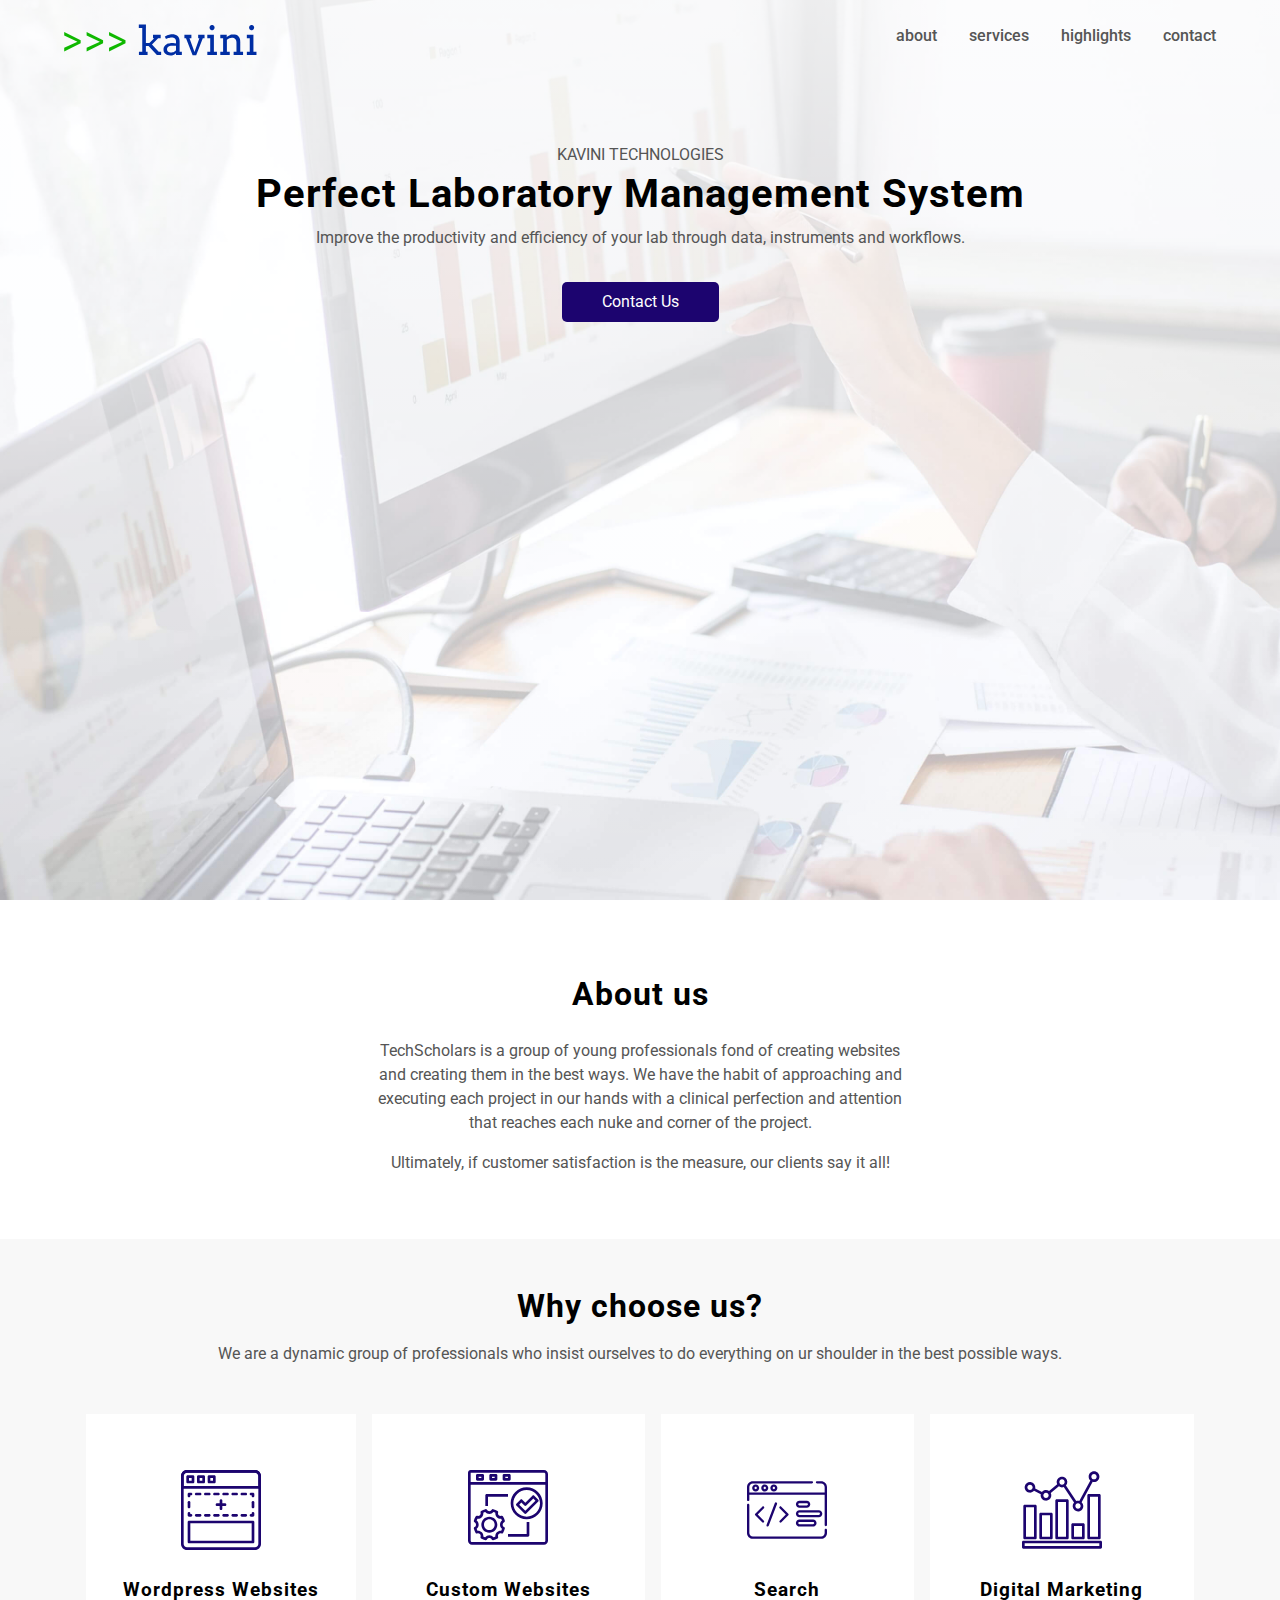
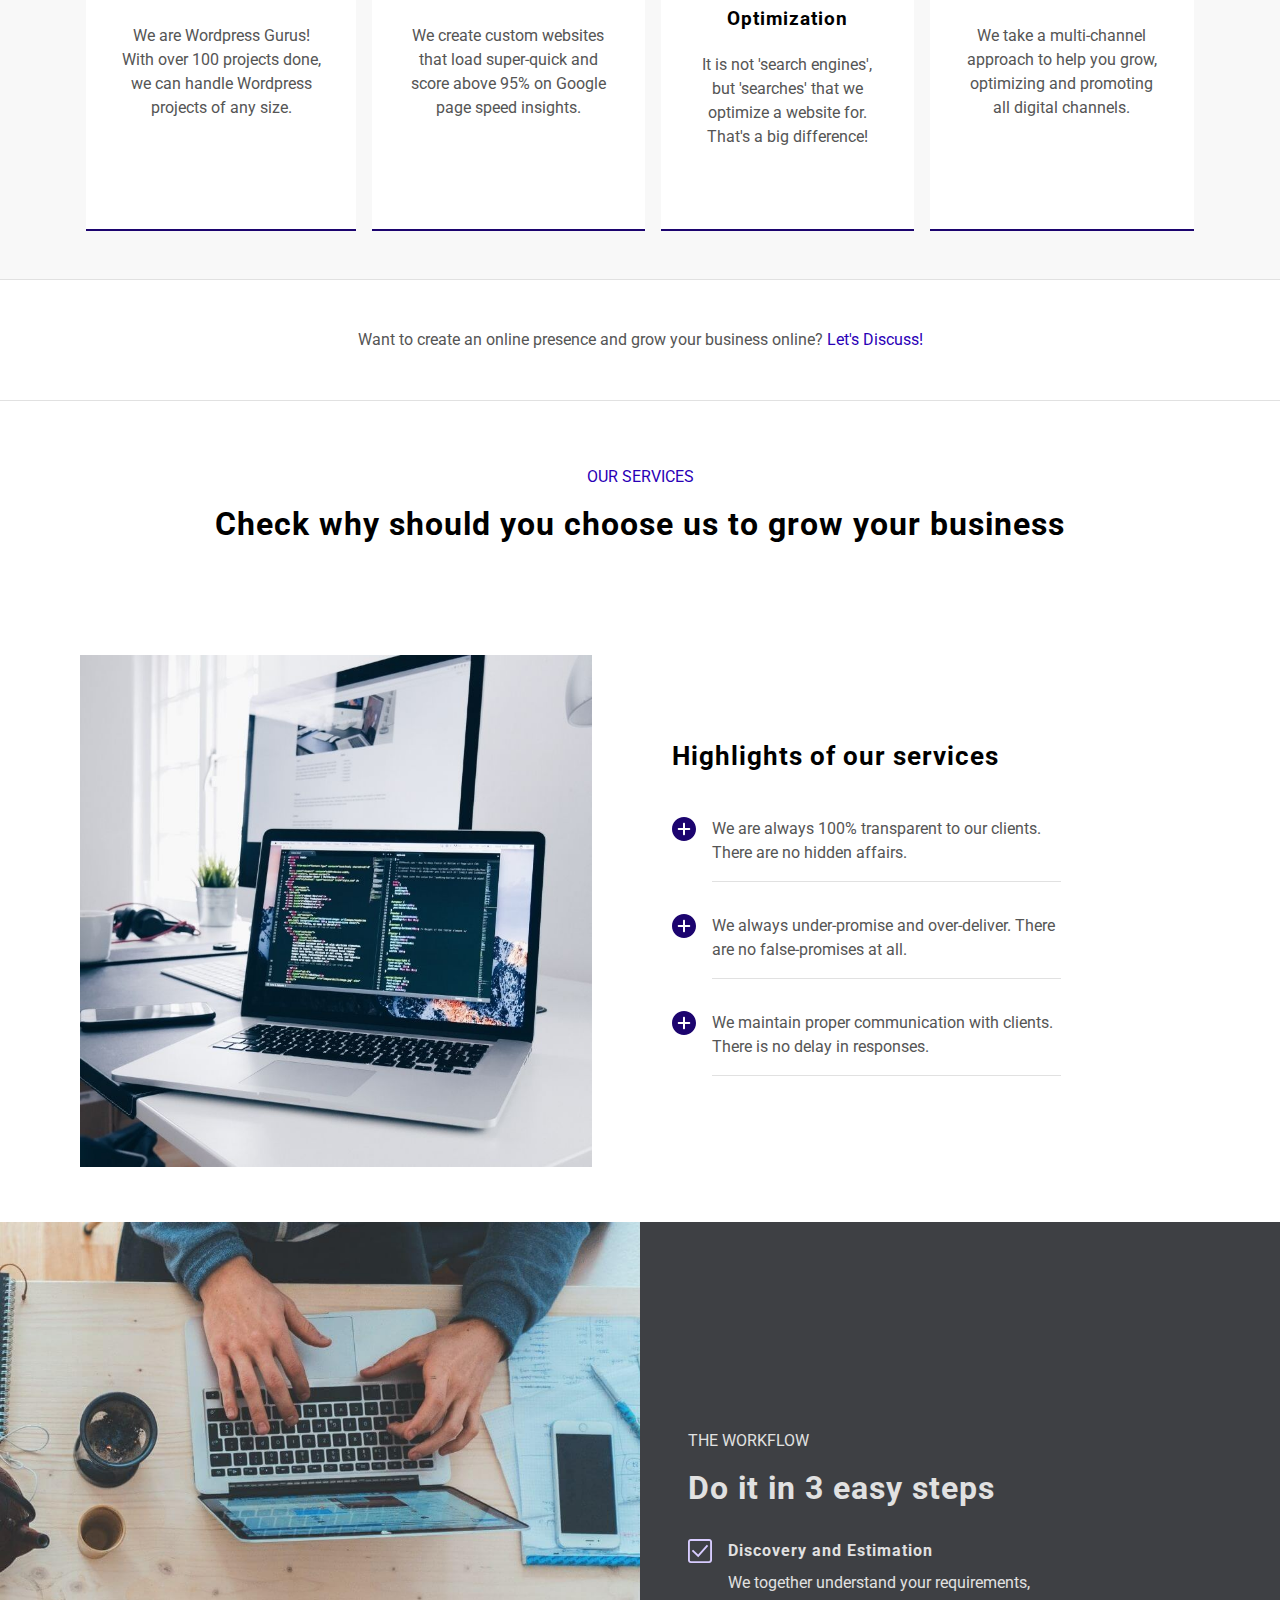
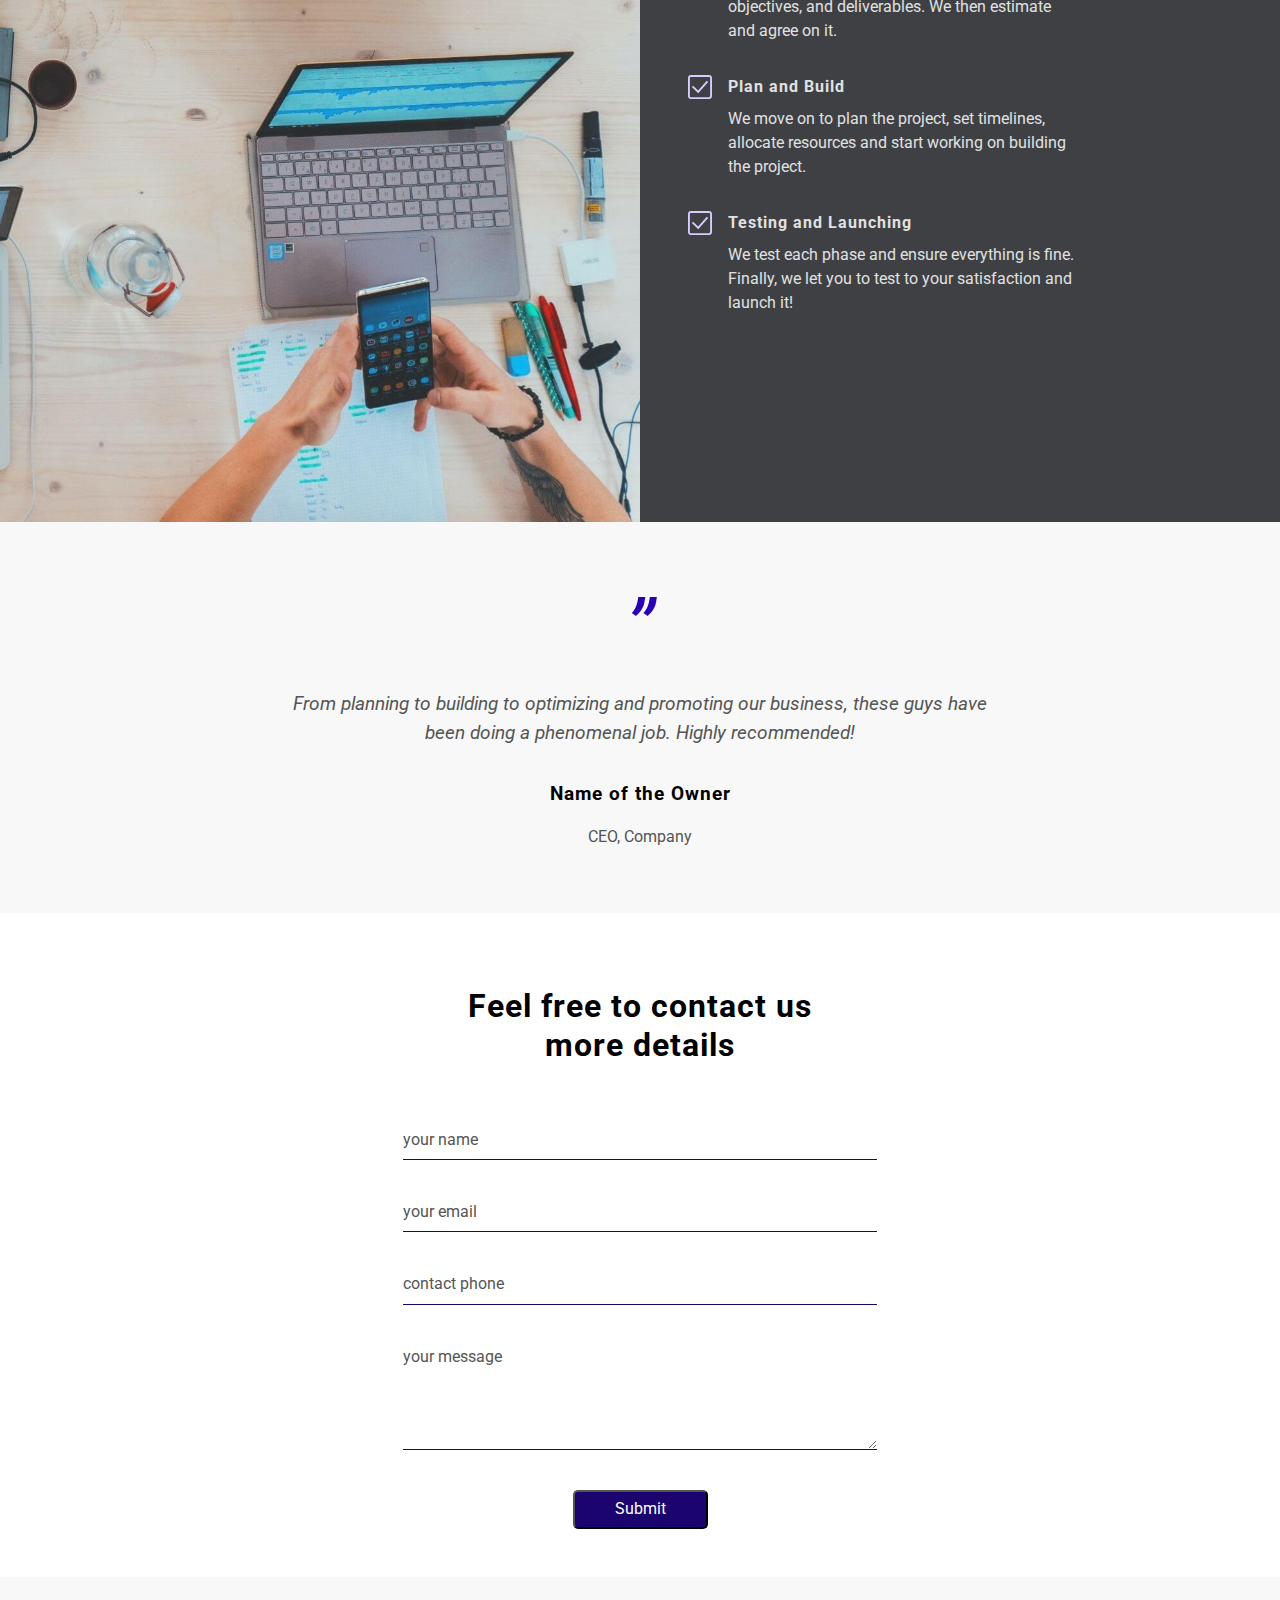
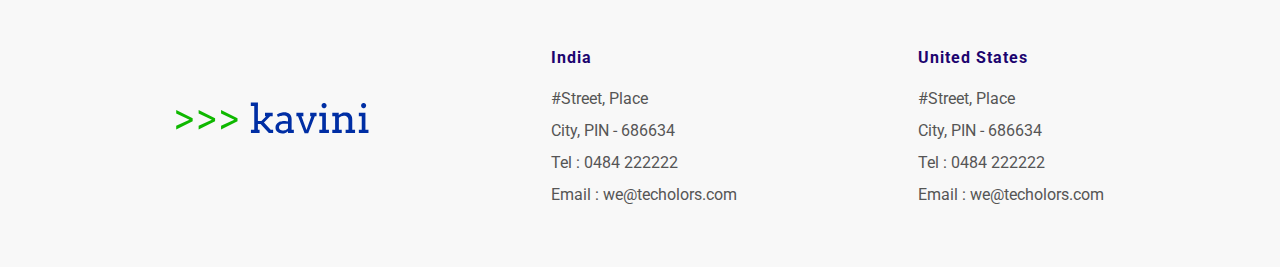
==== index.html @ f38c2461 "Add files via upload" ====
<!DOCTYPE html>
<html lang="en">

<head>
    <meta charset="UTF-8">
    <meta name="viewport" content="width=device-width, initial-scale=1.0">
    <link rel="stylesheet" href="./css/main.css">
    <title>TechScholrs - Your Digital Partner</title>
</head>

<body>
    <!-- Header Section -->
    <header>
        <!-- Navigation -->
        <div class="nav-container">
            <div class="logo">
                <img class="logo-img" src="./img/kavini-logo.svg"
                    alt="TechScholars - Your Perfect Partner for Digital Promotions">
            </div>
            <nav class="primary-nav">
                <ul class="primary-nav-list">
                    <li class="nav-item"><a href="#about" class="nav-link">about</a></li>
                    <li class="nav-item"><a href="#services" class="nav-link">services</a></li>
                    <li class="nav-item"><a href="#highlights" class="nav-link">highlights</a></li>
                    <li class="nav-item"><a href="#contact" class="nav-link">contact</a></li>
                </ul>
            </nav>
        </div>
        <!-- Navigation -->
        <!-- Banner Section -->
        <div class="banner">
            <div class="banner-text">
                <h1>Perfect Laboratory Management System</h1>
                <p class="banner-description">Improve the productivity and efficiency of your lab through data,
                    instruments and workflows.</p>
                <p class="banner-top-text">KAVINI TECHNOLOGIES</p>
            </div>
            <a href="#" class="btn btn-primary">Contact Us</a>
            </banner>
            <!-- Banner Section -->
    </header>
    <!-- Header Section  -->
    <section class="about" id="about">
        <h2>About us</h2>
        <p>TechScholars is a group of young professionals fond of creating websites and creating them in the best ways.
            We have the habit of approaching and executing each project in our hands with a clinical perfection and
            attention that reaches each nuke and corner of the project.</p>
        <p>Ultimately, if customer satisfaction is the measure, our clients say it all!</p>

    </section>
    <main class="main-section" id="services">
        <h2>Why choose us?</h2>
        <p>We are a dynamic group of professionals who insist ourselves to do everything on ur shoulder in the best
            possible ways.</p>
        <div class="features-wrapper">
            <div class="features-item">
                <img src="./img/wordpress-development.svg" class="icon-img" alt="">
                <h3>Wordpress Websites</h3>
                <p>We are Wordpress Gurus! With over 100 projects done, we can handle Wordpress projects of any size.
                </p>
            </div>
            <div class="features-item">
                <img src="./img/custom-websites.svg" class="icon-img" alt="">
                <h3>Custom Websites</h3>
                <p>We create custom websites that load super-quick and score above 95% on Google page speed insights.
                </p>
            </div>
            <div class="features-item">
                <img src="./img/seo.svg" class="icon-img" alt="">
                <h3>Search Optimization</h3>
                <p>It is not 'search engines', but 'searches' that we optimize a website for. That's a big difference!
                </p>
            </div>
            <div class="features-item">
                <img src="./img/digital-marketing.svg" class="icon-img" alt="">
                <h3>Digital Marketing</h3>
                <p>We take a multi-channel approach to help you grow, optimizing and promoting all digital channels.
                </p>
            </div>
        </div>
    </main>
    <section class="cta-simple">
        <p>Want to create an online presence and grow your business online? <a href="#">Let's Discuss!</a></p>
    </section>
    <section class="intro" id="highlights">
        <h2>Check why should you choose us to grow your business</h2>
        <p>Our Services</p>
    </section>
    <section class="intro-details">
        <div class="intro-image">
            <img src="./img/digital-services.jpg" alt="">
        </div>
        <div class="intro-list">
            <h3>Highlights of our services</h3>
            <div class="wrapper-list">
                <div class="wrapper-list-item-1">
                    <img src="./img/plus.svg" class="icon-img-plus" alt="">
                </div>
                <div class="wrapper-list-item-2">
                    <p>We are always 100% transparent to our clients. There are no hidden affairs.</p>
                </div>
            </div>
            <div class="wrapper-list">
                <div class="wrapper-list-item-1">
                    <img src="./img/plus.svg" class="icon-img-plus" alt="">
                </div>
                <div class="wrapper-list-item-2">
                    <p>We always under-promise and over-deliver. There are no false-promises at all.</p>
                </div>
            </div>
            <div class="wrapper-list">
                <div class="wrapper-list-item-1">
                    <img src="./img/plus.svg" class="icon-img-plus" alt="">
                </div>
                <div class="wrapper-list-item-2">
                    <p>We maintain proper communication with clients. There is no delay in responses.</p>
                </div>
            </div>
        </div>
    </section>
    <section class="wrapper">
        <div class="wrapper-item-1">
            <!--<img src="./img/biz3-home-scroll-section-bg.jpg" alt="">-->
        </div>
        <div class="wrapper-item-2">
            <div class="wrapper-head">
                <h2 class="wrapper-head-title">Do it in 3 easy steps</h2>
                <p class="wrapper-head-text">The Workflow</p>
            </div>
            <div class="wrapper-list">
                <div class="wrapper-list-item-1">
                    <img src="./img/checkbox.svg" class="icon-img-plus" alt="">
                </div>
                <div class="wrapper-list-item-2">
                    <h4>Discovery and Estimation</h4>
                    <p>We together understand your requirements, objectives, and deliverables. We then estimate and
                        agree on it.</p>
                </div>
            </div>
            <div class="wrapper-list">
                <div class="wrapper-list-item-1">
                    <img src="./img/checkbox.svg" class="icon-img-plus" alt="">
                </div>
                <div class="wrapper-list-item-2">
                    <h4>Plan and Build</h4>
                    <p>We move on to plan the project, set timelines, allocate resources and start working on building
                        the project. </p>
                </div>
            </div>
            <div class="wrapper-list">
                <div class="wrapper-list-item-1">
                    <img src="./img/checkbox.svg" class="icon-img-plus" alt="">
                </div>
                <div class="wrapper-list-item-2">
                    <h4>Testing and Launching</h4>
                    <p>We test each phase and ensure everything is fine. Finally, we let you to test to your
                        satisfaction and launch it!</p>
                </div>
            </div>
        </div>
    </section>
    <section class="testimonials">
        <blockquote>From planning to building to optimizing and promoting our business, these guys have been doing a
            phenomenal job. Highly recommended!</blockquote>
        <h5 class="testimonial-author">Name of the Owner</h5>
        <p class="author-position">CEO, Company</p>
    </section>
    <section class="contact-form-wrapper" id="contact">
        <h2>Feel free to contact us <br> more details</h2>
        <form class="contact-form" action="#" method="POST" autocomplete="off">
            <div class="input-group">
                <input type="text" id="name" required>
                <label for="name">your name</label>
            </div>
            <div class="input-group">
                <input type="email" id="email" required>
                <label for="email">your email</label>
            </div>
            <div class="input-group">
                <input type="tel" id="phone" required>
                <label for="phone">contact phone</label>
            </div>
            <div class="input-group">
                <textarea name="message" id="message" cols="30" rows="5"></textarea>
                <label for="message">your message</label>
            </div>
            <div class="submit-section">
                <button class="btn btn-primary" type="submit">Submit</button>
            </div>

        </form>
    </section>
    <footer>
        <div class="footer-wrapper">
            <div class="footer-column-1">
                <img src="/img/kavini-logo.svg" alt="TechScholars Logo">
            </div>
            <div class="footer-column-2">
                <h4>India</h4>
                <p>#Street, Place</p>
                <p>City, PIN - 686634</p>
                <p>Tel : 0484 222222</p>
                <p>Email : we@techolors.com</p>
            </div>
            <div class="footer-column-3">
                <h4>United States</h4>
                <p>#Street, Place</p>
                <p>City, PIN - 686634</p>
                <p>Tel : 0484 222222</p>
                <p>Email : we@techolors.com</p>
            </div>
        </div>
    </footer>
</body>

</html>
---- css/main.css ----
@charset "UTF-8";
/*! normalize.css v8.0.1 | MIT License | github.com/necolas/normalize.css */
/* Document
   ========================================================================== */
/**
 * 1. Correct the line height in all browsers.
 * 2. Prevent adjustments of font size after orientation changes in iOS.
 */
@import url('https://fonts.googleapis.com/css2?family=Roboto:wght@300;400;500;700;900&display=swap" rel="stylesheet');

html {
  line-height: 1.15;
  /* 1 */
  -webkit-text-size-adjust: 100%;
  /* 2 */
}

/* Sections
     ========================================================================== */
/**
   * Remove the margin in all browsers.
   */
body {
  margin: 0;
}

/**
   * Render the `main` element consistently in IE.
   */
main {
  display: block;
}

/**
   * Correct the font size and margin on `h1` elements within `section` and
   * `article` contexts in Chrome, Firefox, and Safari.
   */
h1 {
  font-size: 2em;
  margin: 0.67em 0;
}

/* Grouping content
     ========================================================================== */
/**
   * 1. Add the correct box sizing in Firefox.
   * 2. Show the overflow in Edge and IE.
   */
hr {
  -webkit-box-sizing: content-box;
  box-sizing: content-box;
  /* 1 */
  height: 0;
  /* 1 */
  overflow: visible;
  /* 2 */
}

/**
   * 1. Correct the inheritance and scaling of font size in all browsers.
   * 2. Correct the odd `em` font sizing in all browsers.
   */
pre {
  font-family: monospace, monospace;
  /* 1 */
  font-size: 1em;
  /* 2 */
}

/* Text-level semantics
     ========================================================================== */
/**
   * Remove the gray background on active links in IE 10.
   */
a {
  background-color: transparent;
}

/**
   * 1. Remove the bottom border in Chrome 57-
   * 2. Add the correct text decoration in Chrome, Edge, IE, Opera, and Safari.
   */
abbr[title] {
  border-bottom: none;
  /* 1 */
  text-decoration: underline;
  /* 2 */
  -webkit-text-decoration: underline dotted;
  text-decoration: underline dotted;
  /* 2 */
}

/**
   * Add the correct font weight in Chrome, Edge, and Safari.
   */
b,
strong {
  font-weight: bolder;
}

/**
   * 1. Correct the inheritance and scaling of font size in all browsers.
   * 2. Correct the odd `em` font sizing in all browsers.
   */
code,
kbd,
samp {
  font-family: monospace, monospace;
  /* 1 */
  font-size: 1em;
  /* 2 */
}

/**
   * Add the correct font size in all browsers.
   */
small {
  font-size: 80%;
}

/**
   * Prevent `sub` and `sup` elements from affecting the line height in
   * all browsers.
   */
sub,
sup {
  font-size: 75%;
  line-height: 0;
  position: relative;
  vertical-align: baseline;
}

sub {
  bottom: -0.25em;
}

sup {
  top: -0.5em;
}

/* Embedded content
     ========================================================================== */
/**
   * Remove the border on images inside links in IE 10.
   */
img {
  border-style: none;
}

/* Forms
     ========================================================================== */
/**
   * 1. Change the font styles in all browsers.
   * 2. Remove the margin in Firefox and Safari.
   */
button,
input,
optgroup,
select,
textarea {
  font-family: inherit;
  /* 1 */
  font-size: 100%;
  /* 1 */
  line-height: 1.15;
  /* 1 */
  margin: 0;
  /* 2 */
}

/**
   * Show the overflow in IE.
   * 1. Show the overflow in Edge.
   */
button,
input {
  /* 1 */
  overflow: visible;
}

/**
   * Remove the inheritance of text transform in Edge, Firefox, and IE.
   * 1. Remove the inheritance of text transform in Firefox.
   */
button,
select {
  /* 1 */
  text-transform: none;
}

/**
   * Correct the inability to style clickable types in iOS and Safari.
   */
button,
[type="button"],
[type="reset"],
[type="submit"] {
  -webkit-appearance: button;
}

/**
   * Remove the inner border and padding in Firefox.
   */
button::-moz-focus-inner,
[type="button"]::-moz-focus-inner,
[type="reset"]::-moz-focus-inner,
[type="submit"]::-moz-focus-inner {
  border-style: none;
  padding: 0;
}

/**
   * Restore the focus styles unset by the previous rule.
   */
button:-moz-focusring,
[type="button"]:-moz-focusring,
[type="reset"]:-moz-focusring,
[type="submit"]:-moz-focusring {
  outline: 1px dotted ButtonText;
}

/**
   * Correct the padding in Firefox.
   */
fieldset {
  padding: 0.35em 0.75em 0.625em;
}

/**
   * 1. Correct the text wrapping in Edge and IE.
   * 2. Correct the color inheritance from `fieldset` elements in IE.
   * 3. Remove the padding so developers are not caught out when they zero out
   *    `fieldset` elements in all browsers.
   */
legend {
  -webkit-box-sizing: border-box;
  box-sizing: border-box;
  /* 1 */
  color: inherit;
  /* 2 */
  display: table;
  /* 1 */
  max-width: 100%;
  /* 1 */
  padding: 0;
  /* 3 */
  white-space: normal;
  /* 1 */
}

/**
   * Add the correct vertical alignment in Chrome, Firefox, and Opera.
   */
progress {
  vertical-align: baseline;
}

/**
   * Remove the default vertical scrollbar in IE 10+.
   */
textarea {
  overflow: auto;
}

/**
   * 1. Add the correct box sizing in IE 10.
   * 2. Remove the padding in IE 10.
   */
[type="checkbox"],
[type="radio"] {
  -webkit-box-sizing: border-box;
  box-sizing: border-box;
  /* 1 */
  padding: 0;
  /* 2 */
}

/**
   * Correct the cursor style of increment and decrement buttons in Chrome.
   */
[type="number"]::-webkit-inner-spin-button,
[type="number"]::-webkit-outer-spin-button {
  height: auto;
}

/**
   * 1. Correct the odd appearance in Chrome and Safari.
   * 2. Correct the outline style in Safari.
   */
[type="search"] {
  -webkit-appearance: textfield;
  /* 1 */
  outline-offset: -2px;
  /* 2 */
}

/**
   * Remove the inner padding in Chrome and Safari on macOS.
   */
[type="search"]::-webkit-search-decoration {
  -webkit-appearance: none;
}

/**
   * 1. Correct the inability to style clickable types in iOS and Safari.
   * 2. Change font properties to `inherit` in Safari.
   */
::-webkit-file-upload-button {
  -webkit-appearance: button;
  /* 1 */
  font: inherit;
  /* 2 */
}

/* Interactive
     ========================================================================== */
/*
   * Add the correct display in Edge, IE 10+, and Firefox.
   */
details {
  display: block;
}

/*
   * Add the correct display in all browsers.
   */
summary {
  display: list-item;
}

/* Misc
     ========================================================================== */
/**
   * Add the correct display in IE 10+.
   */
template {
  display: none;
}

/**
   * Add the correct display in IE 10.
   */
[hidden] {
  display: none;
}

* {
  -webkit-box-sizing: border-box;
  box-sizing: border-box;
}

img {
  max-width: 100%;
}

.icon-img {
  max-width: 5em;
}

.icon-img-plus {
  max-width: 24px;
}

a {
  text-decoration: none;
  color: #2a00b6;
}

a:hover,
a:focus {
  color: #ff5605;
}

q,
blockquote {
  quotes: "“" "”";
  /* one pair */
  /* OR */
  quotes: "“" "”" "‘" "’";
  /* two pairs */
}

body {
  color: #555555;
  font-family: "Roboto", sans-serif;
  font-size: 1em;
  font-weight: 400;
  line-height: 1.5;
}

h1 {
  color: #000000;
  font-size: 2rem;
  font-weight: 700;
  letter-spacing: 1px;
  line-height: 1.2;
}

h2 {
  color: #000000;
  font-size: 2rem;
  font-weight: 700;
  letter-spacing: 1px;
  line-height: 1.2;
}

h3 {
  color: #000000;
  font-size: 1.2rem;
  font-weight: 700;
  letter-spacing: 1px;
  line-height: 1.5;
}

h4 {
  color: #000000;
  font-size: 1rem;
  font-weight: 700;
  letter-spacing: 1px;
  line-height: 1.5;
  letter-spacing: 1;
  color: #E1E1E1;
}

h5 {
  color: #000000;
  font-size: 1.2rem;
  font-weight: 700;
  letter-spacing: 1px;
  line-height: 1.5;
  margin-bottom: 0;
}

.intro-list h3 {
  color: #000000;
  font-size: 1.6rem;
  font-weight: 700;
  letter-spacing: 1px;
  line-height: 1.5;
}

blockquote {
  font-size: 1.2rem;
  font-style: italic;
}

@media (min-width: 1100px) {
  h1 {
    color: #000000;
    font-size: 2.5rem;
    font-weight: 700;
    letter-spacing: 1px;
    line-height: 1.2;
  }
}

.nav-container {
  width: 95%;
  margin: auto;
  padding: 2em 0;
  display: -webkit-box;
  display: -ms-flexbox;
  display: flex;
  -webkit-box-orient: vertical;
  -webkit-box-direction: normal;
  -ms-flex-direction: column;
  flex-direction: column;
  -webkit-box-pack: justify;
  -ms-flex-pack: justify;
  justify-content: space-between;
  -ms-flex-wrap: wrap;
  flex-wrap: wrap;
}

.logo {
  margin: auto;
  margin-bottom: 1em;
}

.primary-nav {
  margin: auto;
}

.primary-nav-list {
  margin: 0;
  padding: 0;
  list-style: none;
  display: -webkit-box;
  display: -ms-flexbox;
  display: flex;
}

.nav-item+.nav-item {
  margin-left: 2em;
}

.nav-link:link {
  color: #555555;
  font-weight: 500;
  -webkit-transition: 500ms;
  transition: 500ms;
}

.nav-link:hover,
.nav-link:focus {
  color: #1c046f;
  padding-bottom: 0.2em;
  border-bottom: 3px solid #1c046f;
}

@media (min-width: 800px) {
  .nav-container {
    width: 90%;
    margin: auto;
    padding: 1em 0;
    display: -webkit-box;
    display: -ms-flexbox;
    display: flex;
    -webkit-box-orient: horizontal;
    -webkit-box-direction: normal;
    -ms-flex-direction: row;
    flex-direction: row;
    -webkit-box-pack: justify;
    -ms-flex-pack: justify;
    justify-content: space-between;
  }

  .logo {
    margin: 0;
    margin-bottom: 1em;
  }

  .primary-nav {
    margin: 0;
  }
}

@media (min-width: 1100px) {
  .nav-container {
    width: 90%;
    margin: auto;
    padding: 1.5em 0 0 0;
    display: -webkit-box;
    display: -ms-flexbox;
    display: flex;
    -webkit-box-orient: horizontal;
    -webkit-box-direction: normal;
    -ms-flex-direction: row;
    flex-direction: row;
    -webkit-box-pack: justify;
    -ms-flex-pack: justify;
    justify-content: space-between;
  }

  .logo {
    margin: 0;
    margin-bottom: 1em;
  }
}

footer {
  background-color: #F8F8F8;
}

footer h4 {
  color: #1c046f;
}

footer p {
  line-height: 1;
}

.footer-wrapper {
  width: 80%;
  margin: 0 auto;
  padding: 3em;
  display: -webkit-box;
  display: -ms-flexbox;
  display: flex;
  -webkit-box-pack: justify;
  -ms-flex-pack: justify;
  justify-content: space-between;
}

.footer-column-1 {
  -ms-flex-item-align: center;
  -ms-grid-row-align: center;
  align-self: center;
}

.btn-primary {
  background: #1c046f;
  border-radius: 5px;
  color: white;
  display: inline-block;
  padding: 0.5em 2.5em;
  -webkit-transition: 500ms;
  transition: 500ms;
}

.btn-primary:link {
  cursor: pointer;
  text-decoration: none;
}

.btn-primary:hover,
.btn-primary:focus {
  background-color: #2a00b6;
  font-weight: 700;
  color: white;
}

.testimonials {
  background-color: #F8F8F8;
  margin: auto;
  padding: 3em;
  text-align: center;
}

blockquote {
  width: 60%;
  margin: auto;
}

blockquote::before {
  content: '\201d';
  color: #2a00b6;
  font-size: 5rem;
  display: block;
}

.input-group {
  width: 100%;
  margin: 2em auto;
  display: -webkit-box;
  display: -ms-flexbox;
  display: flex;
  -webkit-box-orient: vertical;
  -webkit-box-direction: normal;
  -ms-flex-direction: column;
  flex-direction: column;
  position: relative;
}

.input-group input,
.input-group textarea {
  border: none;
  color: #1c046f;
  font-family: inherit;
  padding: 0.4em 0.5em;
  margin-bottom: 0.5em;
  border-bottom: 1px solid #1c046f;
  outline: none;
}

.input-group label {
  color: #555555;
  position: absolute;
  top: 0;
  -webkit-transition: 0.7s ease-in-out;
  transition: 0.7s ease-in-out;
}

.input-group input:focus~label,
.input-group textarea:focus~label {
  color: #1c046f;
  position: absolute;
  top: -2em;
  font-size: 0.8em;
}

.submit-section {
  text-align: center;
}

@media (min-width: 800px) {
  .input-group {
    width: 60%;
  }
}

@media (min-width: 1100px) {
  .input-group {
    width: 40%;
  }
}

header {
  background: -webkit-gradient(linear, left top, left bottom, from(rgba(255, 255, 255, 0.749)), to(rgba(211, 211, 211, 0))), url(../img/analysis.jpg);
  background: linear-gradient(rgba(255, 255, 255, 0.749), rgba(211, 211, 211, 0)), url(../img/analysis.jpg);
  background-size: cover;
  background-position: top;
  height: 100vh;
}

.banner {
  padding: 3em 2em;
  text-align: center;
}

.banner-text {
  display: -webkit-box;
  display: -ms-flexbox;
  display: flex;
  -webkit-box-orient: vertical;
  -webkit-box-direction: normal;
  -ms-flex-direction: column;
  flex-direction: column;
  /*-webkit-box-pack: start;
  -ms-flex-pack: start;
  justify-content: flex-start;*/
}

.banner-text h1 {
  margin: 0 0 0.2em 0;
}

.banner-description {
  margin: 0 0 2em 0;
}

.banner-top-text {
  margin: 0 0 0.2em 0;
  -webkit-box-ordinal-group: 0;
  -ms-flex-order: -1;
  order: -1;
  text-transform: uppercase;
}

.about {
  margin: auto;
  width: 90%;
  padding: 3em;
  text-align: center;
}

.main-section {
  background-color: #F8F8F8;
  padding: 3em 1em;
  text-align: center;
}

.main-section h2 {
  margin: 0;
}

.main-section p {
  margin-bottom: 3em;
}

.features-item {
  background-color: white;
  border-bottom: #1c046f 2px solid;
  padding: 3.5em 2em 2em;
}

.cta-simple {
  border-style: solid;
  border-width: 1px 0 1px 0;
  border-color: #E1E1E1;
  padding: 2em;
  text-align: center;
}

.intro {
  display: -webkit-box;
  display: -ms-flexbox;
  display: flex;
  -webkit-box-orient: vertical;
  -webkit-box-direction: normal;
  -ms-flex-direction: column;
  flex-direction: column;
  padding: 4em 2em;
  text-align: center;
}

.intro h2 {
  margin: 0;
}

.intro p {
  -webkit-box-ordinal-group: 0;
  -ms-flex-order: -1;
  order: -1;
  text-transform: uppercase;
  margin: 0 0 1em 0;
  color: #2a00b6;
}

.intro-list {
  padding: 1em 0;
}

.intro-details {
  display: -webkit-box;
  display: -ms-flexbox;
  display: flex;
  -webkit-box-orient: vertical;
  -webkit-box-direction: normal;
  -ms-flex-direction: column;
  flex-direction: column;
  padding: 2em;
}

.wrapper-list {
  display: -webkit-box;
  display: -ms-flexbox;
  display: flex;
  -webkit-box-align: start;
  -ms-flex-align: start;
  align-items: flex-start;
}

.wrapper-list-item-1 {
  padding: 1em;
}

.wrapper-list-item-2 {
  padding: 1em;
}

.wrapper-list-item-2 h4 {
  margin: 0 0 0.5em 0;
}

.wrapper-list-item-2 p {
  margin: 0;
}

.wrapper-list-item-2 ::after {
  content: '';
  display: block;
  background-color: #E1E1E1;
  height: 1px;
  margin-top: 1em;
  width: 100%;
}

.wrapper {
  background-color: #3E4044;
  color: #E1E1E1;
  display: -webkit-box;
  display: -ms-flexbox;
  display: flex;
  -webkit-box-orient: vertical;
  -webkit-box-direction: normal;
  -ms-flex-direction: column;
  flex-direction: column;
  height: 100%;
}

.wrapper .wrapper-list-item-2 ::after {
  display: none;
}

.wrapper-item-1 {
  height: 100vh;
  width: 100%;
  background-image: url(../img/web-design-process.jpg);
  background-size: cover;
}

.wrapper-item-2 {
  width: 100%;
  padding: 2em;
  height: 100%;
}

.wrapper-head {
  display: -webkit-box;
  display: -ms-flexbox;
  display: flex;
  -webkit-box-orient: vertical;
  -webkit-box-direction: normal;
  -ms-flex-direction: column;
  flex-direction: column;
  text-align: center;
  margin-bottom: 0.5em;
}

.wrapper-head h2 {
  color: #E1E1E1;
  margin: 0;
}

.wrapper-head p {
  -webkit-box-ordinal-group: 0;
  -ms-flex-order: -1;
  order: -1;
  text-transform: uppercase;
}

.contact-form-wrapper {
  padding: 3em;
}

.contact-form-wrapper h2 {
  text-align: center;
  margin-bottom: 2em;
}

@media (min-width: 800px) {
  .about {
    width: 60%;
  }

  .features-wrapper {
    display: -webkit-box;
    display: -ms-flexbox;
    display: flex;
    -webkit-box-pack: space-evenly;
    -ms-flex-pack: space-evenly;
    justify-content: space-evenly;
  }

  .features-item {
    margin: 0 0.5em;
  }

  .intro-details {
    -webkit-box-orient: horizontal;
    -webkit-box-direction: normal;
    -ms-flex-direction: row;
    flex-direction: row;
    -webkit-box-align: center;
    -ms-flex-align: center;
    align-items: center;
    padding: 0 2em;
  }

  .intro-details h3 {
    margin: 0 0 1em 0;
  }

  .intro-image {
    width: 50%;
    padding: 1em;
  }

  .intro-list {
    padding: 0 2em;
    width: 50%;
  }

  .wrapper-list-item-1 {
    padding: 1em 0;
  }

  .wrapper-list-item-2 {
    padding: 1em;
    width: 70%;
  }

  .wrapper {
    -webkit-box-orient: horizontal;
    -webkit-box-direction: normal;
    -ms-flex-direction: row;
    flex-direction: row;
    -webkit-box-align: center;
    -ms-flex-align: center;
    align-items: center;
  }

  .wrapper-head {
    text-align: left;
    margin-bottom: 1em;
  }

  .wrapper-item-1 {
    padding: 0;
    width: 50%;
  }

  .wrapper-item-2 {
    width: 50%;
  }
}

@media (min-width: 1100px) {
  .banner {
    padding: 4em 2em;
  }

  .about {
    width: 50%;
  }

  .features-wrapper {
    width: 90%;
    margin: 0 auto;
  }

  .intro-image {
    padding: 3em;
  }

  .wrapper-item-2 {
    padding: 3em;
  }
}

/*# sourceMappingURL=main.css.map */
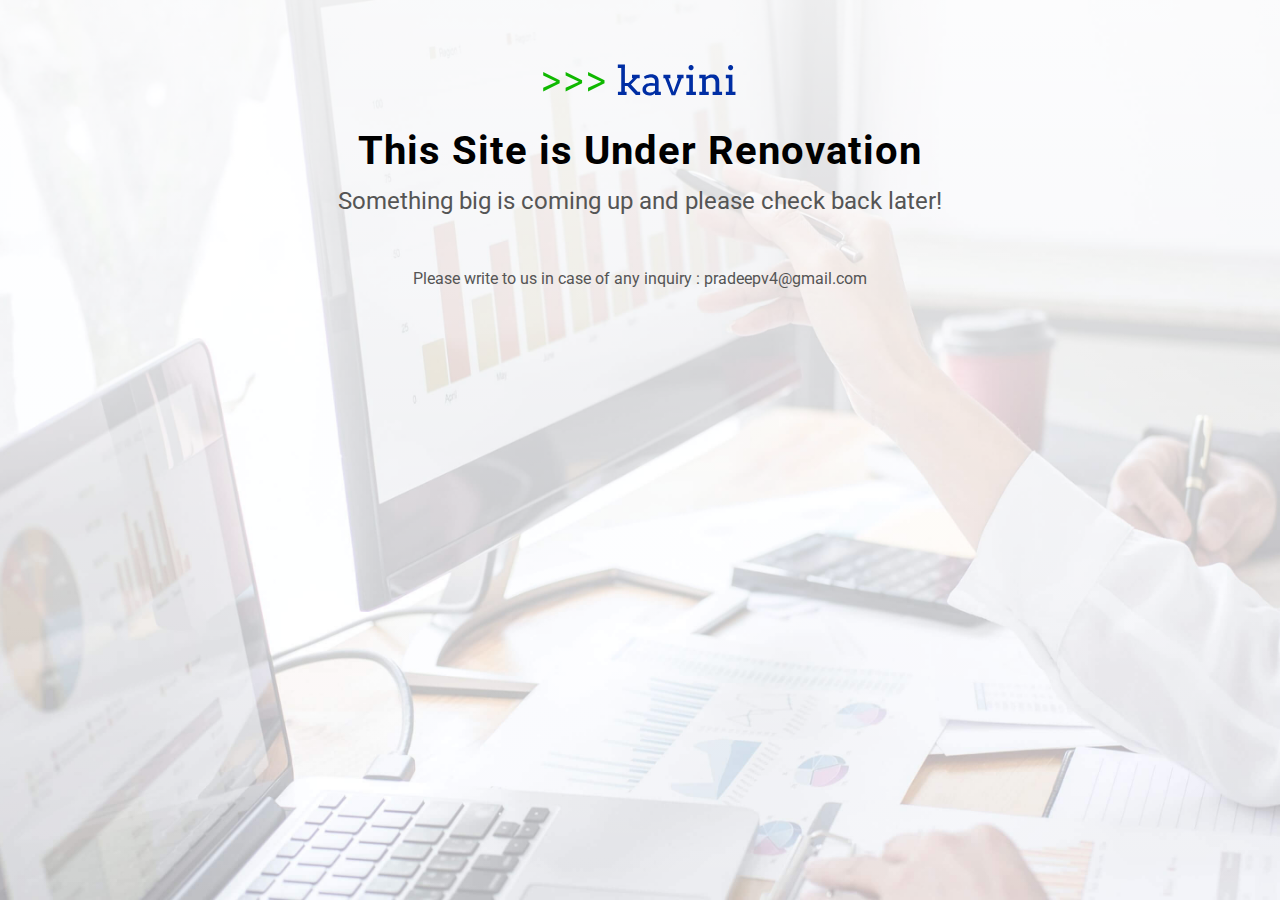
==== commit 11584129: "Add files via upload" ====
--- a/index.html
+++ b/index.html
@@ -5,212 +5,23 @@
     <meta charset="UTF-8">
     <meta name="viewport" content="width=device-width, initial-scale=1.0">
     <link rel="stylesheet" href="./css/main.css">
-    <title>TechScholrs - Your Digital Partner</title>
+    <title>KAVINI LIMS</title>
 </head>
 
 <body>
     <!-- Header Section -->
     <header>
-        <!-- Navigation -->
-        <div class="nav-container">
-            <div class="logo">
-                <img class="logo-img" src="./img/kavini-logo.svg"
-                    alt="TechScholars - Your Perfect Partner for Digital Promotions">
-            </div>
-            <nav class="primary-nav">
-                <ul class="primary-nav-list">
-                    <li class="nav-item"><a href="#about" class="nav-link">about</a></li>
-                    <li class="nav-item"><a href="#services" class="nav-link">services</a></li>
-                    <li class="nav-item"><a href="#highlights" class="nav-link">highlights</a></li>
-                    <li class="nav-item"><a href="#contact" class="nav-link">contact</a></li>
-                </ul>
-            </nav>
-        </div>
-        <!-- Navigation -->
         <!-- Banner Section -->
         <div class="banner">
             <div class="banner-text">
-                <h1>Perfect Laboratory Management System</h1>
-                <p class="banner-description">Improve the productivity and efficiency of your lab through data,
-                    instruments and workflows.</p>
-                <p class="banner-top-text">KAVINI TECHNOLOGIES</p>
+                <img class="logo-img" src="./img/kavini-logo.svg" alt="KAVINI LIMS"><br><br>
+                <h1>This Site is Under Renovation</h1>
+                <p class="banner-description">Something big is coming up and please check back later!</p>
+                <p class="banner-top-text">Please write to us in case of any inquiry : pradeepv4@gmail.com</p>
             </div>
-            <a href="#" class="btn btn-primary">Contact Us</a>
             </banner>
             <!-- Banner Section -->
     </header>
-    <!-- Header Section  -->
-    <section class="about" id="about">
-        <h2>About us</h2>
-        <p>TechScholars is a group of young professionals fond of creating websites and creating them in the best ways.
-            We have the habit of approaching and executing each project in our hands with a clinical perfection and
-            attention that reaches each nuke and corner of the project.</p>
-        <p>Ultimately, if customer satisfaction is the measure, our clients say it all!</p>
-
-    </section>
-    <main class="main-section" id="services">
-        <h2>Why choose us?</h2>
-        <p>We are a dynamic group of professionals who insist ourselves to do everything on ur shoulder in the best
-            possible ways.</p>
-        <div class="features-wrapper">
-            <div class="features-item">
-                <img src="./img/wordpress-development.svg" class="icon-img" alt="">
-                <h3>Wordpress Websites</h3>
-                <p>We are Wordpress Gurus! With over 100 projects done, we can handle Wordpress projects of any size.
-                </p>
-            </div>
-            <div class="features-item">
-                <img src="./img/custom-websites.svg" class="icon-img" alt="">
-                <h3>Custom Websites</h3>
-                <p>We create custom websites that load super-quick and score above 95% on Google page speed insights.
-                </p>
-            </div>
-            <div class="features-item">
-                <img src="./img/seo.svg" class="icon-img" alt="">
-                <h3>Search Optimization</h3>
-                <p>It is not 'search engines', but 'searches' that we optimize a website for. That's a big difference!
-                </p>
-            </div>
-            <div class="features-item">
-                <img src="./img/digital-marketing.svg" class="icon-img" alt="">
-                <h3>Digital Marketing</h3>
-                <p>We take a multi-channel approach to help you grow, optimizing and promoting all digital channels.
-                </p>
-            </div>
-        </div>
-    </main>
-    <section class="cta-simple">
-        <p>Want to create an online presence and grow your business online? <a href="#">Let's Discuss!</a></p>
-    </section>
-    <section class="intro" id="highlights">
-        <h2>Check why should you choose us to grow your business</h2>
-        <p>Our Services</p>
-    </section>
-    <section class="intro-details">
-        <div class="intro-image">
-            <img src="./img/digital-services.jpg" alt="">
-        </div>
-        <div class="intro-list">
-            <h3>Highlights of our services</h3>
-            <div class="wrapper-list">
-                <div class="wrapper-list-item-1">
-                    <img src="./img/plus.svg" class="icon-img-plus" alt="">
-                </div>
-                <div class="wrapper-list-item-2">
-                    <p>We are always 100% transparent to our clients. There are no hidden affairs.</p>
-                </div>
-            </div>
-            <div class="wrapper-list">
-                <div class="wrapper-list-item-1">
-                    <img src="./img/plus.svg" class="icon-img-plus" alt="">
-                </div>
-                <div class="wrapper-list-item-2">
-                    <p>We always under-promise and over-deliver. There are no false-promises at all.</p>
-                </div>
-            </div>
-            <div class="wrapper-list">
-                <div class="wrapper-list-item-1">
-                    <img src="./img/plus.svg" class="icon-img-plus" alt="">
-                </div>
-                <div class="wrapper-list-item-2">
-                    <p>We maintain proper communication with clients. There is no delay in responses.</p>
-                </div>
-            </div>
-        </div>
-    </section>
-    <section class="wrapper">
-        <div class="wrapper-item-1">
-            <!--<img src="./img/biz3-home-scroll-section-bg.jpg" alt="">-->
-        </div>
-        <div class="wrapper-item-2">
-            <div class="wrapper-head">
-                <h2 class="wrapper-head-title">Do it in 3 easy steps</h2>
-                <p class="wrapper-head-text">The Workflow</p>
-            </div>
-            <div class="wrapper-list">
-                <div class="wrapper-list-item-1">
-                    <img src="./img/checkbox.svg" class="icon-img-plus" alt="">
-                </div>
-                <div class="wrapper-list-item-2">
-                    <h4>Discovery and Estimation</h4>
-                    <p>We together understand your requirements, objectives, and deliverables. We then estimate and
-                        agree on it.</p>
-                </div>
-            </div>
-            <div class="wrapper-list">
-                <div class="wrapper-list-item-1">
-                    <img src="./img/checkbox.svg" class="icon-img-plus" alt="">
-                </div>
-                <div class="wrapper-list-item-2">
-                    <h4>Plan and Build</h4>
-                    <p>We move on to plan the project, set timelines, allocate resources and start working on building
-                        the project. </p>
-                </div>
-            </div>
-            <div class="wrapper-list">
-                <div class="wrapper-list-item-1">
-                    <img src="./img/checkbox.svg" class="icon-img-plus" alt="">
-                </div>
-                <div class="wrapper-list-item-2">
-                    <h4>Testing and Launching</h4>
-                    <p>We test each phase and ensure everything is fine. Finally, we let you to test to your
-                        satisfaction and launch it!</p>
-                </div>
-            </div>
-        </div>
-    </section>
-    <section class="testimonials">
-        <blockquote>From planning to building to optimizing and promoting our business, these guys have been doing a
-            phenomenal job. Highly recommended!</blockquote>
-        <h5 class="testimonial-author">Name of the Owner</h5>
-        <p class="author-position">CEO, Company</p>
-    </section>
-    <section class="contact-form-wrapper" id="contact">
-        <h2>Feel free to contact us <br> more details</h2>
-        <form class="contact-form" action="#" method="POST" autocomplete="off">
-            <div class="input-group">
-                <input type="text" id="name" required>
-                <label for="name">your name</label>
-            </div>
-            <div class="input-group">
-                <input type="email" id="email" required>
-                <label for="email">your email</label>
-            </div>
-            <div class="input-group">
-                <input type="tel" id="phone" required>
-                <label for="phone">contact phone</label>
-            </div>
-            <div class="input-group">
-                <textarea name="message" id="message" cols="30" rows="5"></textarea>
-                <label for="message">your message</label>
-            </div>
-            <div class="submit-section">
-                <button class="btn btn-primary" type="submit">Submit</button>
-            </div>
-
-        </form>
-    </section>
-    <footer>
-        <div class="footer-wrapper">
-            <div class="footer-column-1">
-                <img src="/img/kavini-logo.svg" alt="TechScholars Logo">
-            </div>
-            <div class="footer-column-2">
-                <h4>India</h4>
-                <p>#Street, Place</p>
-                <p>City, PIN - 686634</p>
-                <p>Tel : 0484 222222</p>
-                <p>Email : we@techolors.com</p>
-            </div>
-            <div class="footer-column-3">
-                <h4>United States</h4>
-                <p>#Street, Place</p>
-                <p>City, PIN - 686634</p>
-                <p>Tel : 0484 222222</p>
-                <p>Email : we@techolors.com</p>
-            </div>
-        </div>
-    </footer>
 </body>
 
 </html>--- a/css/main.css
+++ b/css/main.css
@@ -701,7 +701,7 @@
 .banner-text {
   display: -webkit-box;
   display: -ms-flexbox;
-  display: flex;
+
   -webkit-box-orient: vertical;
   -webkit-box-direction: normal;
   -ms-flex-direction: column;
@@ -717,6 +717,8 @@
 
 .banner-description {
   margin: 0 0 2em 0;
+  font-size: 1.5rem;
+  text-transform: none;
 }
 
 .banner-top-text {
@@ -724,7 +726,7 @@
   -webkit-box-ordinal-group: 0;
   -ms-flex-order: -1;
   order: -1;
-  text-transform: uppercase;
+
 }
 
 .about {
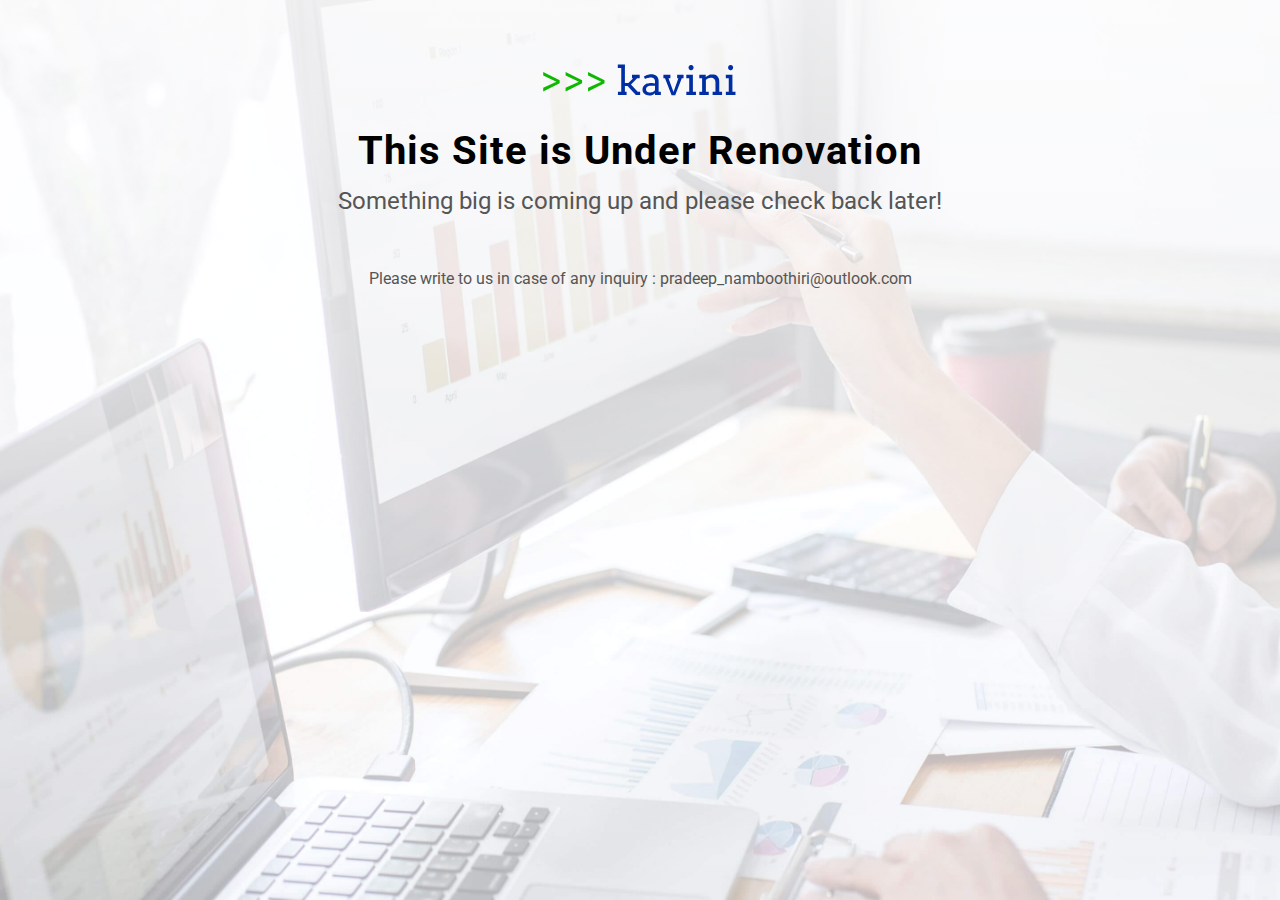
==== commit 7b9f9252: "Add files via upload" ====
--- a/index.html
+++ b/index.html
@@ -17,7 +17,7 @@
                 <img class="logo-img" src="./img/kavini-logo.svg" alt="KAVINI LIMS"><br><br>
                 <h1>This Site is Under Renovation</h1>
                 <p class="banner-description">Something big is coming up and please check back later!</p>
-                <p class="banner-top-text">Please write to us in case of any inquiry : pradeepv4@gmail.com</p>
+                <p class="banner-top-text">Please write to us in case of any inquiry : pradeep_namboothiri@outlook.com</p>
             </div>
             </banner>
             <!-- Banner Section -->
